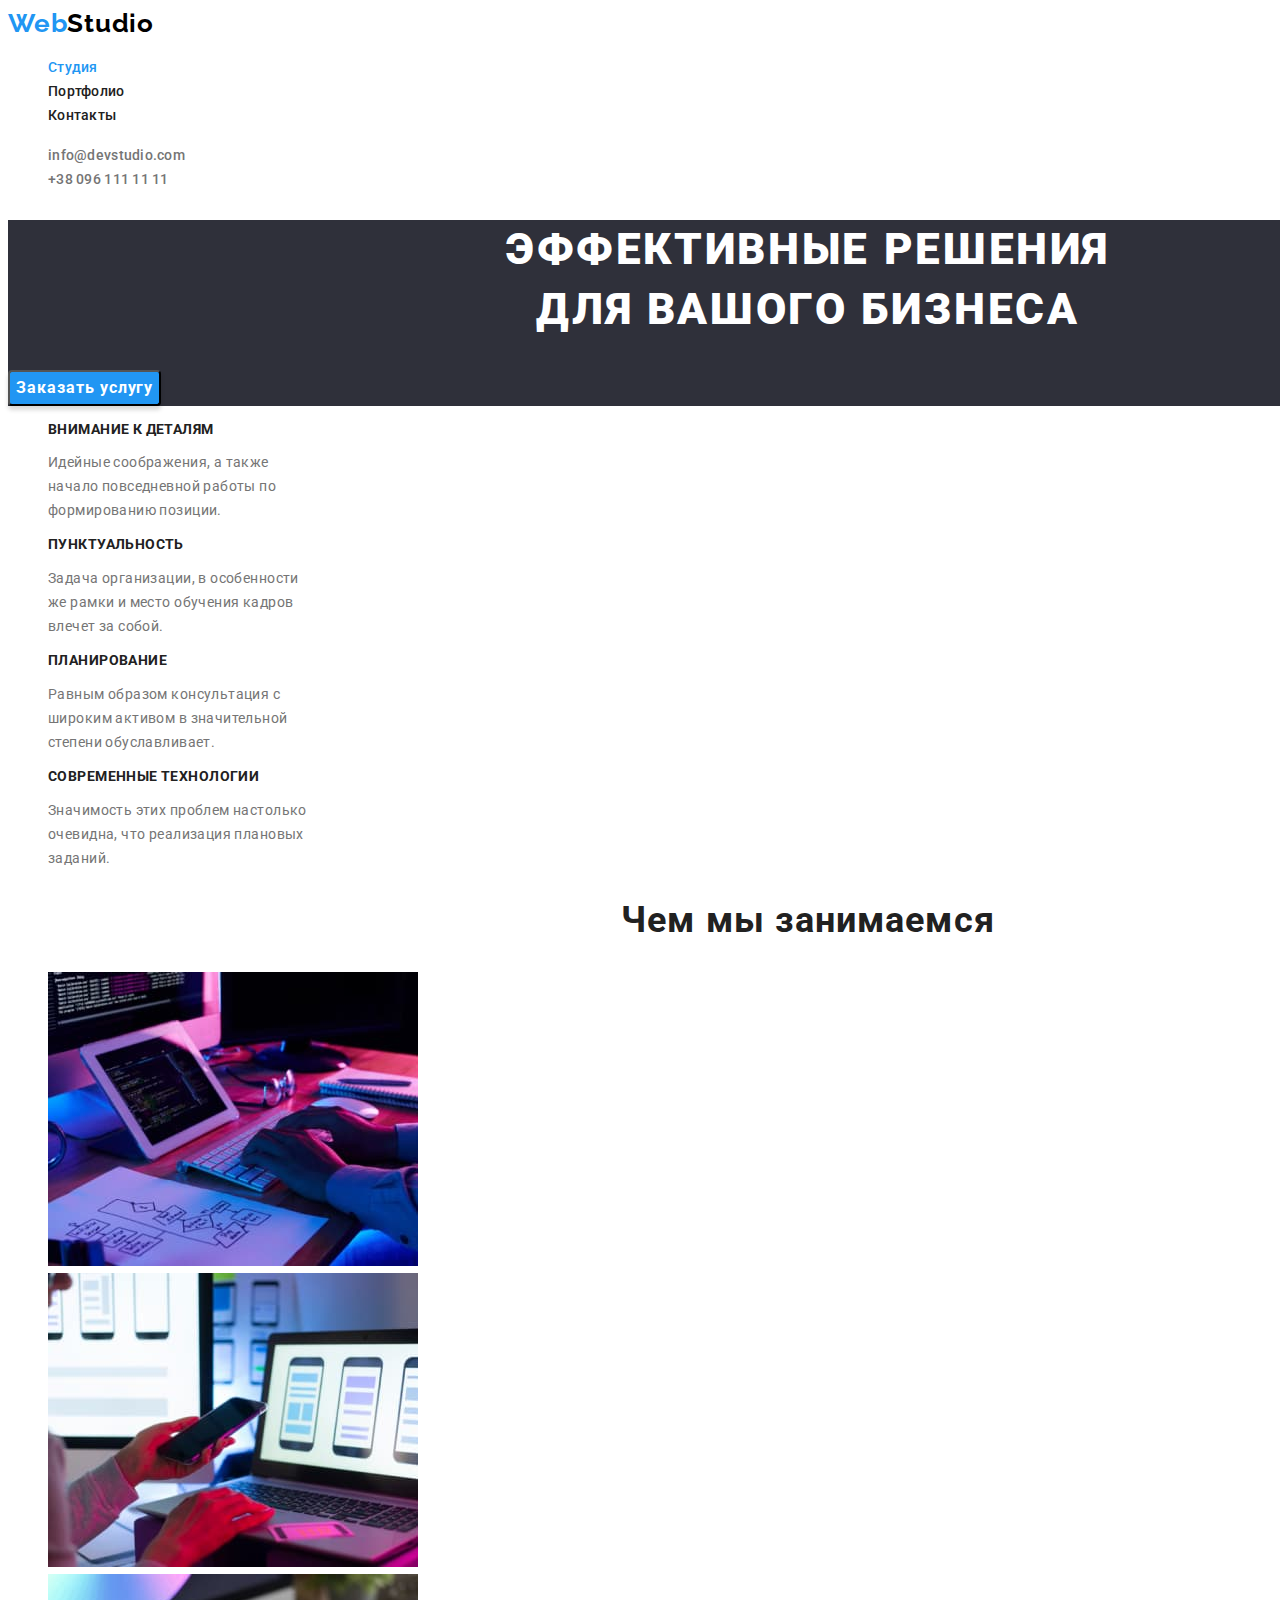
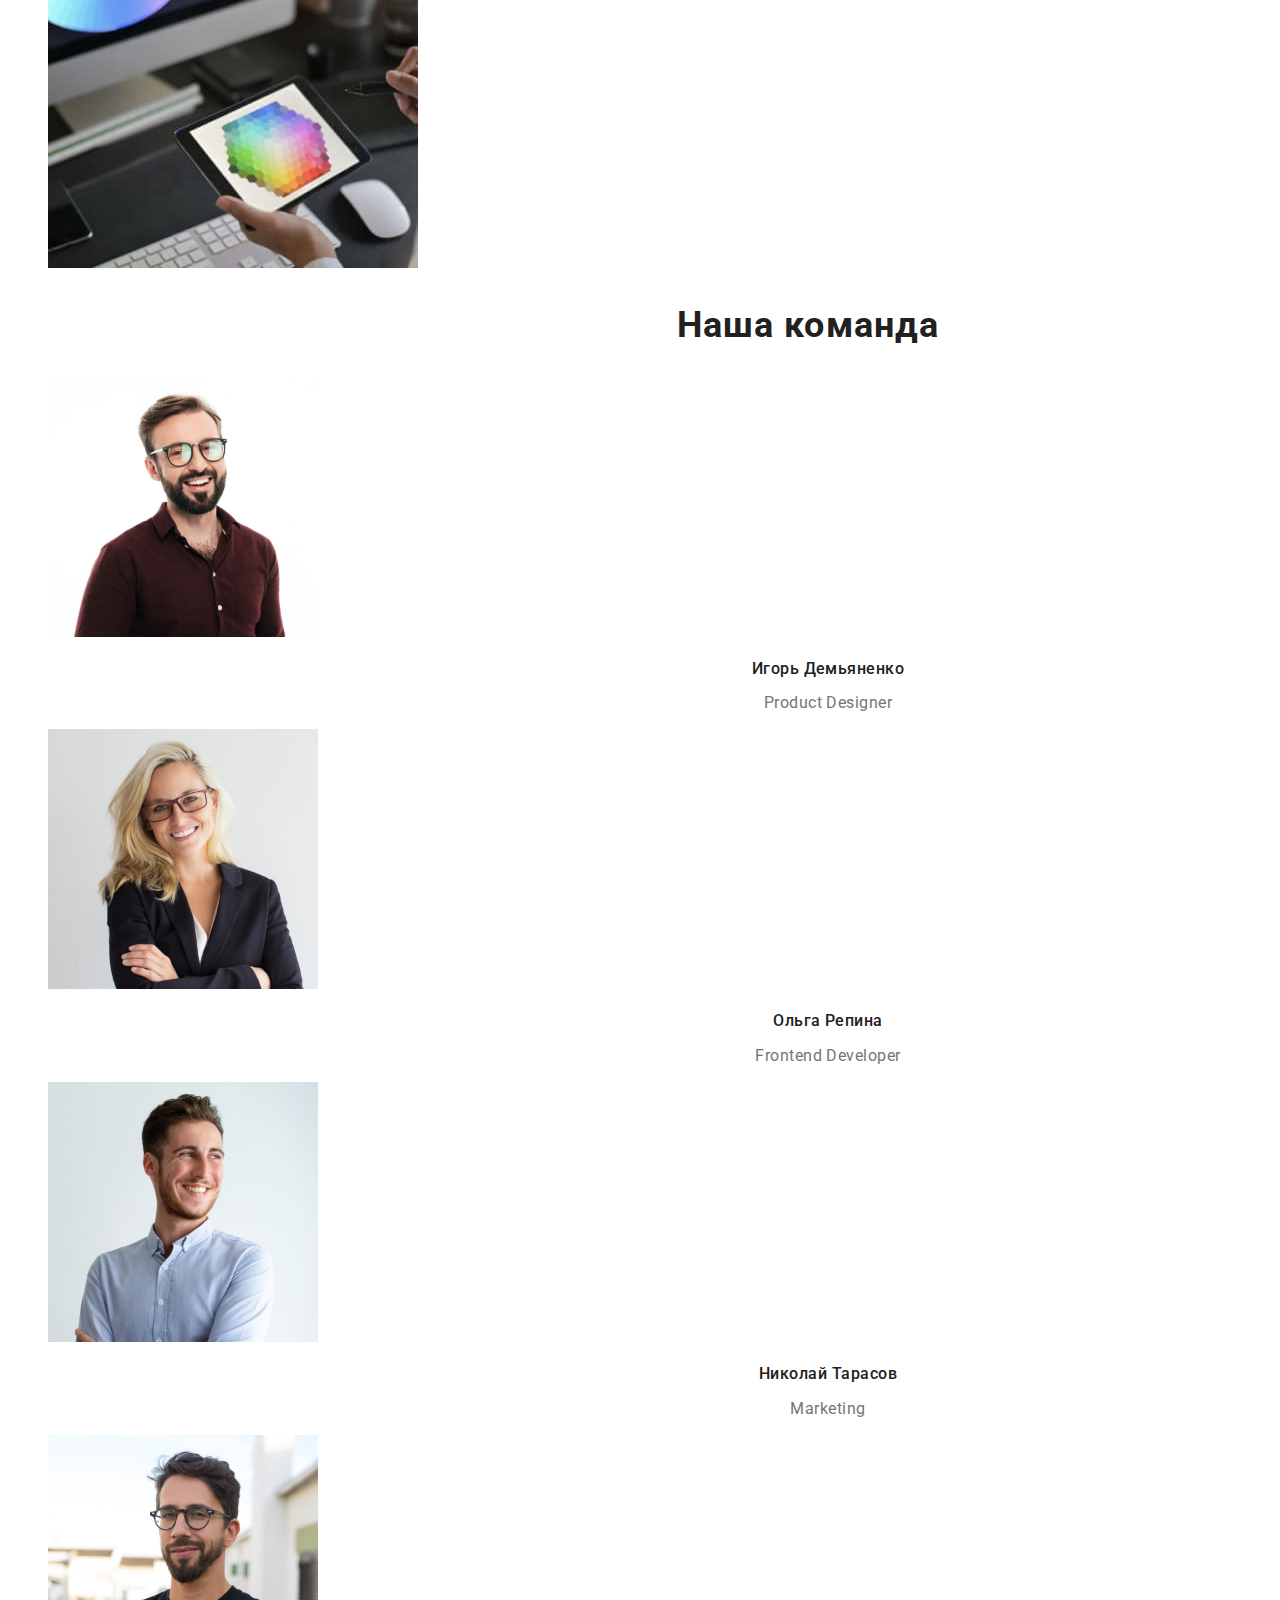
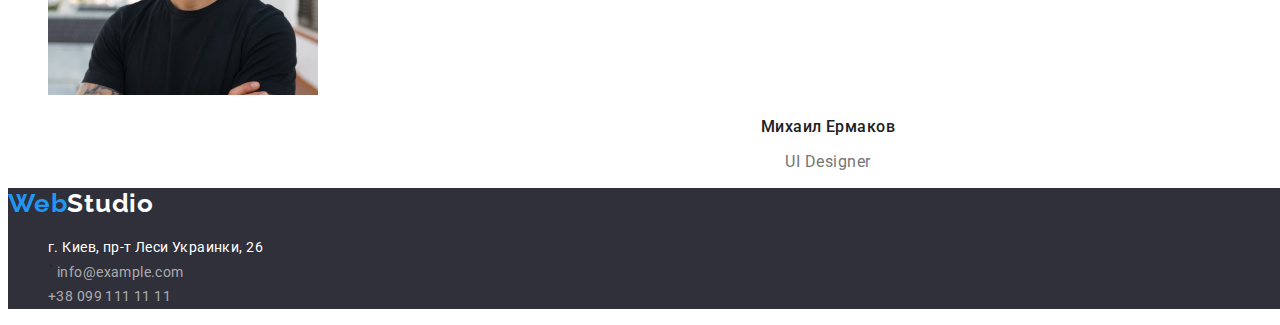
==== index.html @ 0367a10b "start" ====
<!DOCTYPE html>
<html lang="ru">
<head>
    <meta charset="UTF-8">
    <meta http-equiv="X-UA-Compatible" content="IE=edge">
    <meta name="viewport" content="width=device-width, initial-scale=1.0">
    <link rel="preconnect" href="https://fonts.googleapis.com">
    <link rel="preconnect" href="https://fonts.gstatic.com" crossorigin>
    <link href="https://fonts.googleapis.com/css2?family=Raleway:wght@700&family=Roboto:wght@400;500;700;900&display=swap" rel="stylesheet">
    <link rel="stylesheet" href="./styles/styles.css">
    <title>Студия</title>
</head>
<body>
    <!-- Верхняя линия-->
    <header class="header">
        <a class="link studio-name" href="./index.html"><span class="web">Web</span>Studio</a>
            <!-- Меню навигации -->
            <nav class="menu-nav">
                <ul class="list">               
                    <li>
                        <a class="link list-studio current" href="./index.html">Студия</a>
                    </li>
                    <li>
                        <a class="link list-portfolio" href="./portfolio.html">Портфолио</a>
                    </li>
                    <li>
                        <a class="link list-contacts" href="">Контакты</a>
                    </li>
                </ul>
            </nav>
            <ul class="list contact-list">
                <li><a class="link header-mail" href="mailto:info@devstudio.com">info@devstudio.com</a></li>
                <li><a class="link header-tel" href="tel:+380961111111">+38 096 111 11 11</a></li>
            </ul> 
    </header>
    <!-- Шапка сайта -->
    <main>
        <!-- Заказ услуги -->
        <section class="order-service">
            <h1 class="order-title">ЭФФЕКТИВНЫЕ РЕШЕНИЯ<br>ДЛЯ ВАШОГО БИЗНЕСА</h1>
            <button type="button" class="order-button">Заказать услугу</button>
        </section>
        <!-- Особености -->
        <section>
            <ul class="list">
                <li>
                    <h3 class="feature-title">ВНИМАНИЕ К ДЕТАЛЯМ</h3>
                    <p class="feature-item">Идейные соображения, а также <br>начало повседневной работы по <br>формированию позиции.</p>
                </li>
                <li>
                    <h3 class="feature-title">ПУНКТУАЛЬНОСТЬ</h3>
                    <p class="feature-item">Задача организации, в особенности <br>же рамки и место обучения кадров <br>влечет за собой.</p>
                </li>       
                <li>
                    <h3 class="feature-title">ПЛАНИРОВАНИЕ</h3>
                    <p class="feature-item">Равным образом консультация с <br>широким активом в значительной <br>степени обуславливает.</p>
                </li> 
                <li>
                    <h3 class="feature-title">СОВРЕМЕННЫЕ ТЕХНОЛОГИИ</h3>
                    <p class="feature-item">Значимость этих проблем настолько <br>очевидна, что реализация плановых <br>заданий.</p>
                </li>
            </ul>
        </section>
        <!-- Информация о работе в фото -->
        <section>
            <h2 class="photo-title">Чем мы занимаемся</h2>
            <ul class="list">
                <li>
                    <img src="./images/doingone.jpg" alt="Фото чем мы занимаемся" width="370">
                </li>
                <li>
                    <img src="./images/doingtwo.jpg" alt="Фото чем мы занимаемся" width="370">
                </li>
                <li>
                    <img src="./images/doingthree.jpg" alt="Фото чем мы занимаемся" width="370">
                </li>
            </ul>           
        </section>
        <!-- Команда -->
        <section>
            <h2 class="photo-title">Наша команда</h2>
            <ul class="list">
                <li><img src="./images/demianenko.jpg" alt="Фото члена нашей команды" width="270">
                    <p class="member-name">Игорь Демьяненко</p>
                    <p lang="en" class="member-role">Product Designer</p>
                </li>
                <li><img src="./images/repina.jpg" alt="Фото члена нашей команды" width="270">
                    <p class="member-name">Ольга Репина</p>
                    <p lang="en" class="member-role">Frontend Developer</p>
                </li>
                <li><img src="./images/tarasov.jpg" alt="Фото члена нашей команды" width="270">
                    <p class="member-name">Николай Тарасов</p>
                    <p lang="en" class="member-role">Marketing</p>
                </li>
                <li><img src="./images/ermakov.jpg" alt="Фото члена нашей команды" width="270">
                    <p class="member-name">Михаил Ермаков</p>
                    <p lang="en" class="member-role">UI Designer</p>
                </li>  
            </ul>
        </section>
    </main>
    <!-- Подвал сайта -->
    <footer class="footer">
        <a class="link footer-studio-name" href="/index.html"><span class="web">Web</span>Studio</a>
        <address>
            <ul class="list">
                <li>
                    <a class="link footer-adress" href="https://goo.gl/maps/6Xr1MrQCFGWjLaGo9" target="_blank">г. Киев, пр-т Леси Украинки, 26</a>
                </li>
                <li>`
                    <a class="link footer-contact" href="mailto:info@example.com">info@example.com</a>
                </li>
                <li>
                    <a class="link footer-contact" href="tel:+380991111111"> +38 099 111 11 11</a>
                </li>
            </ul>
        </address>
    </footer>
</body>
</html>
---- styles/styles.css ----
/* ----------Переменные---------- */

:root {
    --main-color: #2196F3;
    --text-color: #212121;
    --grey-color: #757575;
}

body {
    font-family: 'Roboto', sans-serif; 
    background-color: #FFFFFF;
    color: var(--text-color);
    width: 1600px;
    line-height: 1.5;
}

.list {
    list-style: none;
}


.link {
    text-decoration: none;
}

/* -------------Стилизация Header------------- */

.header {
    background: #FFFFFF;
}

/* --Стилизация слова WebStudio-- */

.studio-name {
    font-family: "Raleway", sans-serif;
    font-style: normal;
    font-weight: 700;
    font-size: 26px;
    line-height: 1.19; 
    letter-spacing: 0.03em;
    color: #000000;
}

.web {
    font-weight: 700;
    font-size: 26px;
    line-height: 1.19;
     letter-spacing: 0.03em;
    color: var(--main-color);
}

/* --Стилизация меню навигации-- */

.list-studio {
    font-weight: 500;
    font-size: 14px;
    line-height: 1.14;
    letter-spacing: 0.02em;
    color: var(--text-color);
}

.list-portfolio {
    font-weight: 500;
    font-size: 14px;
    line-height: 1.14;
    letter-spacing: 0.02em;
    color: var(--text-color);
}

.list-contacts {
    font-weight: 500;
    font-size: 14px;
    line-height: 1.14;
    letter-spacing: 0.02em;
    color: var(--text-color);
}

.list-studio:hover,
.list-studio:focus {
    color: var(--main-color);
}

.list-portfolio:hover,
.list-portfolio:focus {
    color: var(--main-color);
}

.list-contacts:hover,
.list-contacts:focus {
    color: var(--main-color);
}

.current { 
    color: #2196F3; 
}

/* --Стилизация контактов хедера-- */

.header-mail {
    font-family: "Roboto", sans-serif;
    font-weight: 500;
    font-size: 14px;
    line-height: 1.14;
    letter-spacing: 0.02em;
    color: var(--grey-color);
}

.header-tel {
    font-family: "Roboto", sans-serif;
    font-style: normal;
    font-weight: 500;
    font-size: 14px;
    line-height: 1.14;
    letter-spacing: 0.02em;
    color: var(--grey-color);
}

.header-mail:hover,
.header-mail:focus,
.header-tel:hover,
.header-tel:focus {
   color: var(--main-color);
}

/* -------------Стилизация Main------------- */

/* --Стилизация блока заказа услуг-- */

.order-service {
    background: #2F303A;
}

.order-title {
    font-weight: 900;
    font-size: 44px;
    line-height: 1.36;
    text-align: center;
    letter-spacing: 0.06em;
    text-transform: uppercase;
    color: #FFFFFF;
}

.order-button {
    font-family: "Roboto", sans-serif;
    font-style: normal;
    font-weight: 700;
    font-size: 16px;
    line-height: 1.87;
    display: flex;
    align-items: center;
    text-align: center;
    letter-spacing: 0.06em;
    color: #FFFFFF;
    background: var(--main-color);
    box-shadow: 0px 4px 4px rgba(0, 0, 0, 0.15);
    border-radius: 4px;
}

.order-button:hover,
.order-button:focus {
    background: #188CE8;
    box-shadow: 0px 4px 4px rgba(0, 0, 0, 0.15);
    border-radius: 4px;;
}

/* --Стилизация блока особеностей-- */

.feature-title {
    font-weight: 700;
    font-size: 14px;
    line-height: 1.14;
    letter-spacing: 0.03em;
    text-transform: uppercase;
    color: var(--text-color);
}

.feature-item {
    font-weight: normal;
    font-size: 14px;
    line-height: 1.71;
    letter-spacing: 0.03em; 
    color: var(--grey-color);  
}

/* --Стилизация блока о работе и команде-- */

.photo-title {
    font-weight: 700;
    font-size: 36px;
    line-height: 1.16;
    text-align: center;
    letter-spacing: 0.03em;
    color: var(--text-color);
}

.member-name {
    font-weight: 500;
    font-size: 16px;
    line-height: 1.18;
    text-align: center;
    letter-spacing: 0.03em;
    color: var(--text-color);
}

.member-role {
    font-size: 16px;
    line-height: 1.18;
    text-align: center;
    letter-spacing: 0.03em;
    color: var(--grey-color);
}

/* -------------Стилизация Footer------------- */

.footer {
    background: #2F303A;
}

.footer-studio-name {
    font-family: "Raleway", sans-serif;
    font-style: normal;
    font-weight: 700;
    font-size: 26px;
    line-height: 1.19; 
    letter-spacing: 0.03em;
    color: #FFFFFF;
}


.footer-adress {
    font-family: "Roboto", sans-serif;
    font-style: normal;
    font-weight: normal;
    font-size: 14px;
    line-height: 1.71;
    letter-spacing: 0.03em;
    color: #FFFFFF;
}

.footer-contact {
    font-family: "Roboto", sans-serif;
    font-style: normal;
    font-weight: normal;
    font-size: 14px;
    line-height: 1.71;
    letter-spacing: 0.03em;
    color: rgba(255, 255, 255, 0.6);
}

.footer-adress:visited {
    color: rgba(255, 255, 255, 0.6);
}

/* ----------Стилизация портфолио---------- */

/* -- Фильтры -- */



.filter-btn {
    font-family: "Roboto", sans-serif;
    font-style: normal;
    font-weight: 500;
    font-size: 16px;
    line-height: 1.62;
    text-align: center;
    letter-spacing: 0.03em;
    color: var(--text-color);
    background: #F5F4FA;
    border-radius: 4px;
}

.filter-btn:active {
    background: var(--main-color);
    box-shadow: 0px 3px 1px rgba(0, 0, 0, 0.1), 0px 1px 2px rgba(0, 0, 0, 0.08), 0px 2px 2px rgba(0, 0, 0, 0.12);
    border-radius: 4px;
}

.portfolio-title {
    font-family: "Roboto", sans-serif;
    font-style: normal;
    font-weight: 700;
    font-size: 18px;
    line-height: 2.00;
    letter-spacing: 0.06em;
    color: var(--text-color);
}

.portfolio-item {
    font-family: "Roboto", sans-serif;
    font-weight: normal;
    font-size: 16px;
    line-height: 1.87;
    letter-spacing: 0.03em;
    color: var(--grey-color);
}

.active {
    font-family: "Roboto", sans-serif;
    font-weight: 500;
    font-size: 16px;
    line-height: 1.62;
    text-align: center;
    letter-spacing: 0.03em;
    color: #FFFFFF;
    background: #2196F3;
    box-shadow: 0px 3px 1px rgba(0, 0, 0, 0.1), 0px 1px 2px rgba(0, 0, 0, 0.08), 0px 2px 2px rgba(0, 0, 0, 0.12);
    border-radius: 4px;
}
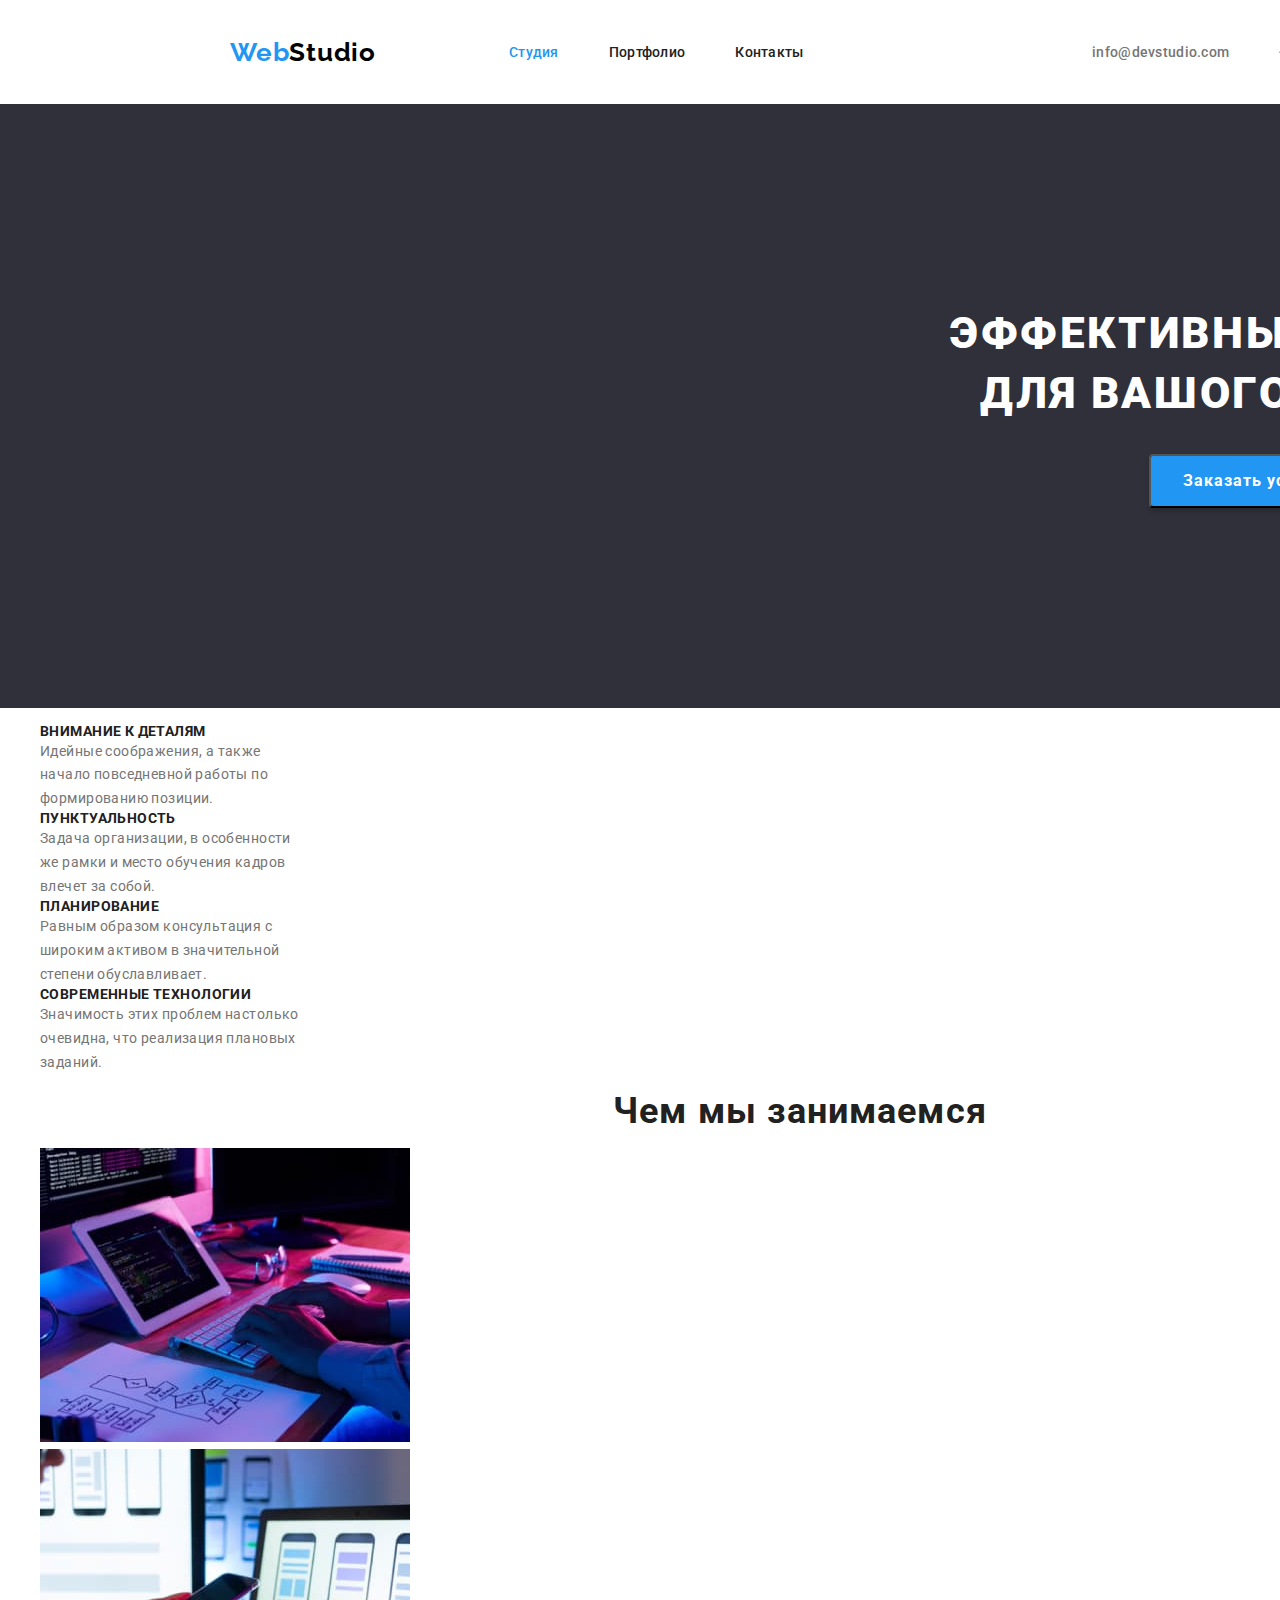
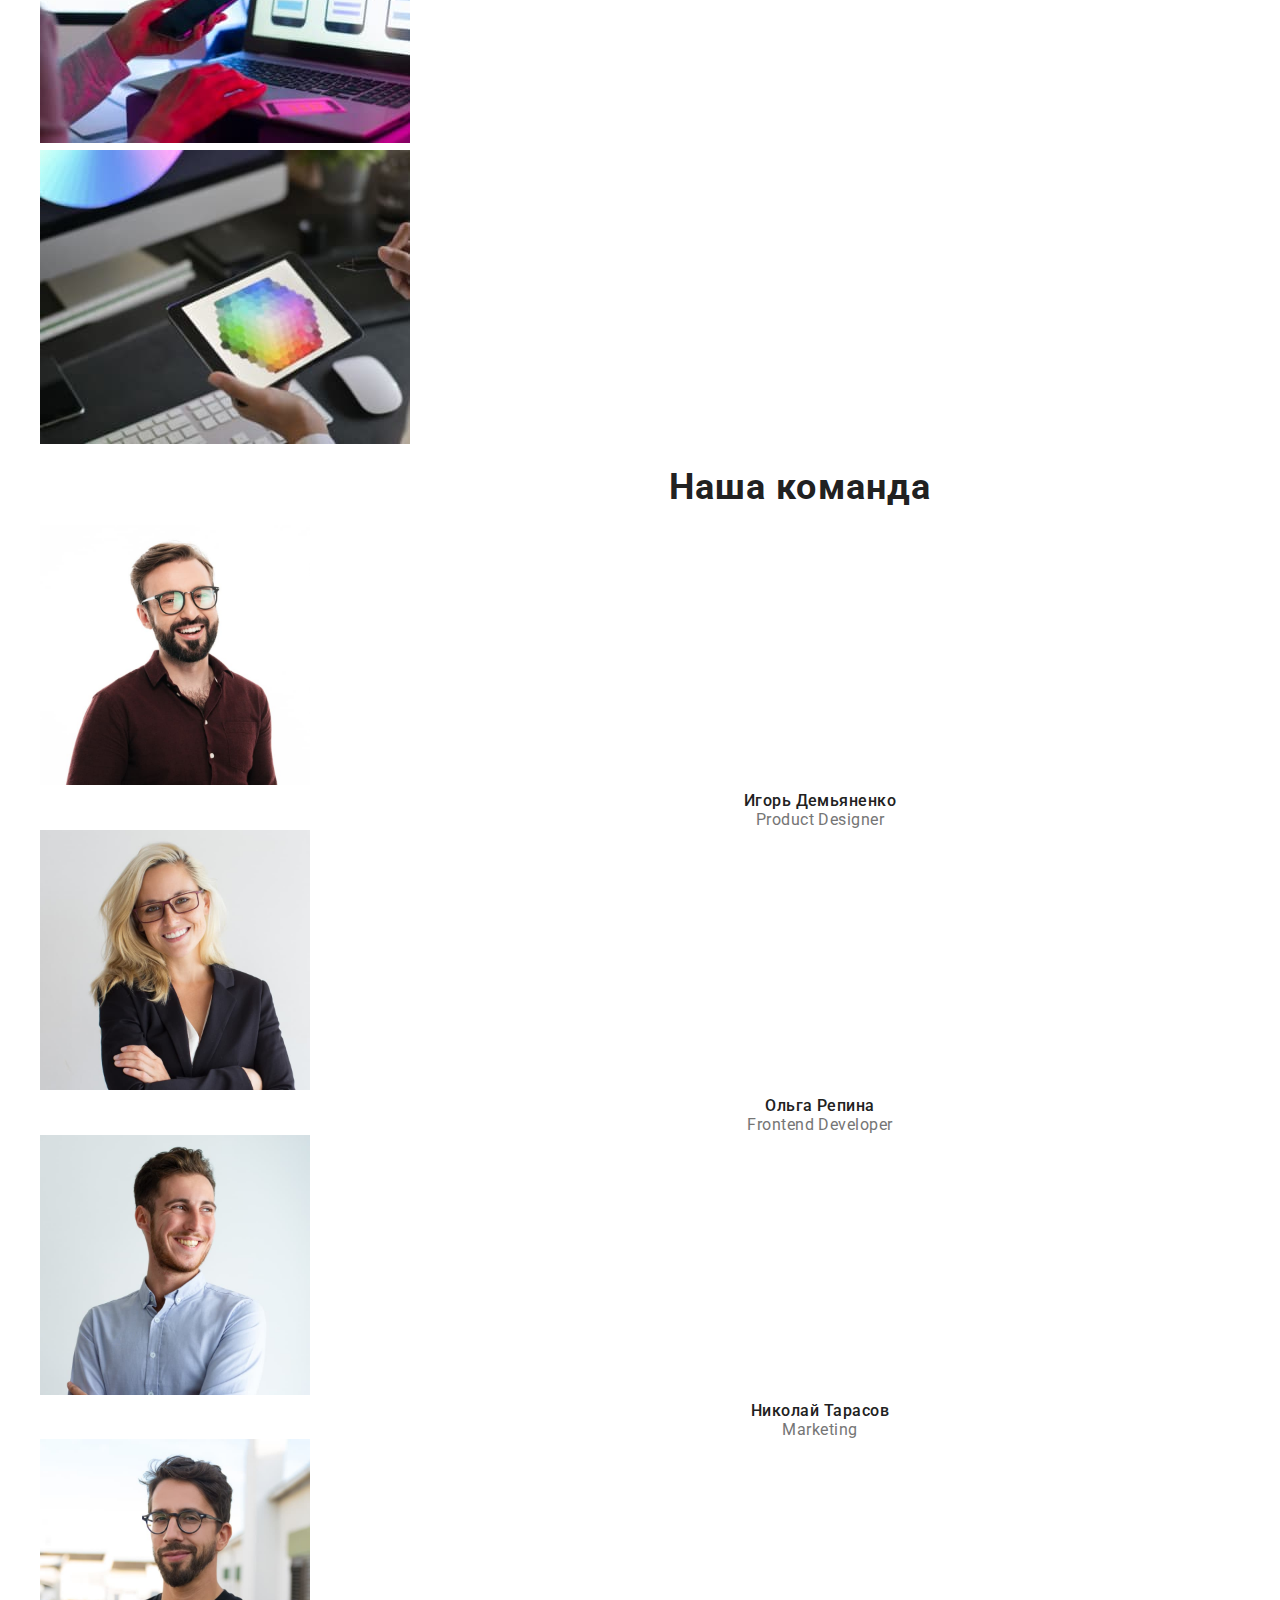
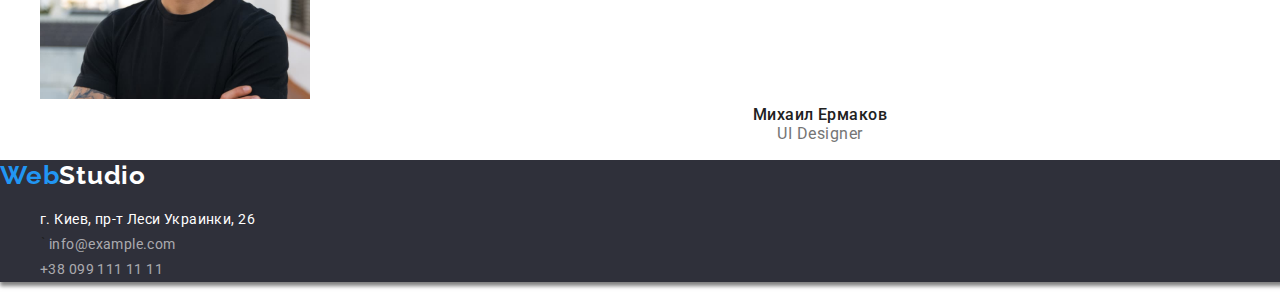
==== commit 7555ebe4: "addon#2" ====
--- a/index.html
+++ b/index.html
@@ -7,16 +7,18 @@
     <link rel="preconnect" href="https://fonts.googleapis.com">
     <link rel="preconnect" href="https://fonts.gstatic.com" crossorigin>
     <link href="https://fonts.googleapis.com/css2?family=Raleway:wght@700&family=Roboto:wght@400;500;700;900&display=swap" rel="stylesheet">
+    <link rel="stylesheet" href="./styles/modern-normalize.css">
     <link rel="stylesheet" href="./styles/styles.css">
     <title>Студия</title>
 </head>
 <body>
     <!-- Верхняя линия-->
     <header class="header">
-        <a class="link studio-name" href="./index.html"><span class="web">Web</span>Studio</a>
+        <div class="container header-container">
+            <a class="link studio-name" href="./index.html"><span class="web">Web</span>Studio</a>
             <!-- Меню навигации -->
-            <nav class="menu-nav">
-                <ul class="list">               
+            <nav class="navigation">
+                <ul class="list header-list">               
                     <li>
                         <a class="link list-studio current" href="./index.html">Студия</a>
                     </li>
@@ -31,14 +33,17 @@
             <ul class="list contact-list">
                 <li><a class="link header-mail" href="mailto:info@devstudio.com">info@devstudio.com</a></li>
                 <li><a class="link header-tel" href="tel:+380961111111">+38 096 111 11 11</a></li>
-            </ul> 
+            </ul>
+        </div> 
     </header>
     <!-- Шапка сайта -->
     <main>
         <!-- Заказ услуги -->
         <section class="order-service">
-            <h1 class="order-title">ЭФФЕКТИВНЫЕ РЕШЕНИЯ<br>ДЛЯ ВАШОГО БИЗНЕСА</h1>
-            <button type="button" class="order-button">Заказать услугу</button>
+            <div class="container order-block">
+                <h1 class="order-title">ЭФФЕКТИВНЫЕ РЕШЕНИЯ<br>ДЛЯ ВАШОГО БИЗНЕСА</h1>
+                <button type="button" class="order-button">Заказать услугу</button>
+            </div>
         </section>
         <!-- Особености -->
         <section>
--- a/styles/styles.css
+++ b/styles/styles.css
@@ -12,6 +12,8 @@
     color: var(--text-color);
     width: 1600px;
     line-height: 1.5;
+    margin: 0 auto;
+    box-shadow: 0px 4px 4px rgba(0, 0, 0, 0.50);
 }
 
 .list {
@@ -23,10 +25,33 @@
     text-decoration: none;
 }
 
+p, a, h1, h2, h3, h4, h5, h6 {
+    margin: 0;
+}
+
+button {
+    cursor: pointer;
+}
+
+.container {
+    width: 1600px;
+    padding-right: 15px;
+    padding-left: 15px;
+    margin: 0 auto;
+}
+
+
 /* -------------Стилизация Header------------- */
 
 .header {
     background: #FFFFFF;
+    padding-top: 24px;
+    padding-bottom: 24px;
+}
+
+.header-container {
+    display: flex;
+    align-items: center;
 }
 
 /* --Стилизация слова WebStudio-- */
@@ -39,24 +64,31 @@
     line-height: 1.19; 
     letter-spacing: 0.03em;
     color: #000000;
+    margin-right: 93px;
+    padding-left: 215px;
 }
 
 .web {
     font-weight: 700;
     font-size: 26px;
     line-height: 1.19;
-     letter-spacing: 0.03em;
+    letter-spacing: 0.03em;
     color: var(--main-color);
 }
 
 /* --Стилизация меню навигации-- */
 
+.header-list {
+    display: flex;
+}
+
 .list-studio {
     font-weight: 500;
     font-size: 14px;
     line-height: 1.14;
     letter-spacing: 0.02em;
     color: var(--text-color);
+    padding-right: 50px;
 }
 
 .list-portfolio {
@@ -65,6 +97,7 @@
     line-height: 1.14;
     letter-spacing: 0.02em;
     color: var(--text-color);
+    padding-right: 50px;
 }
 
 .list-contacts {
@@ -94,6 +127,13 @@
     color: #2196F3; 
 }
 
+.contact-list {
+    display: flex;
+    margin-left: auto;
+}
+
+
+
 /* --Стилизация контактов хедера-- */
 
 .header-mail {
@@ -103,6 +143,7 @@
     line-height: 1.14;
     letter-spacing: 0.02em;
     color: var(--grey-color);
+    padding-right: 50px;
 }
 
 .header-tel {
@@ -113,6 +154,10 @@
     line-height: 1.14;
     letter-spacing: 0.02em;
     color: var(--grey-color);
+}
+
+.contact-list:last-child {
+    padding-right: 215px;
 }
 
 .header-mail:hover,
@@ -130,6 +175,14 @@
     background: #2F303A;
 }
 
+.order-block {
+    padding-top: 200px;
+    padding-right: 452px;
+    padding-bottom: 200px;
+    padding-left: 452px;
+}
+
+
 .order-title {
     font-weight: 900;
     font-size: 44px;
@@ -138,6 +191,7 @@
     letter-spacing: 0.06em;
     text-transform: uppercase;
     color: #FFFFFF;
+    margin-bottom: 30px;
 }
 
 .order-button {
@@ -154,7 +208,13 @@
     background: var(--main-color);
     box-shadow: 0px 4px 4px rgba(0, 0, 0, 0.15);
     border-radius: 4px;
-}
+    padding-top: 10px;
+    padding-right: 32px;
+    padding-bottom: 10px;
+    padding-left: 32px;
+    margin: auto;
+}
+
 
 .order-button:hover,
 .order-button:focus {
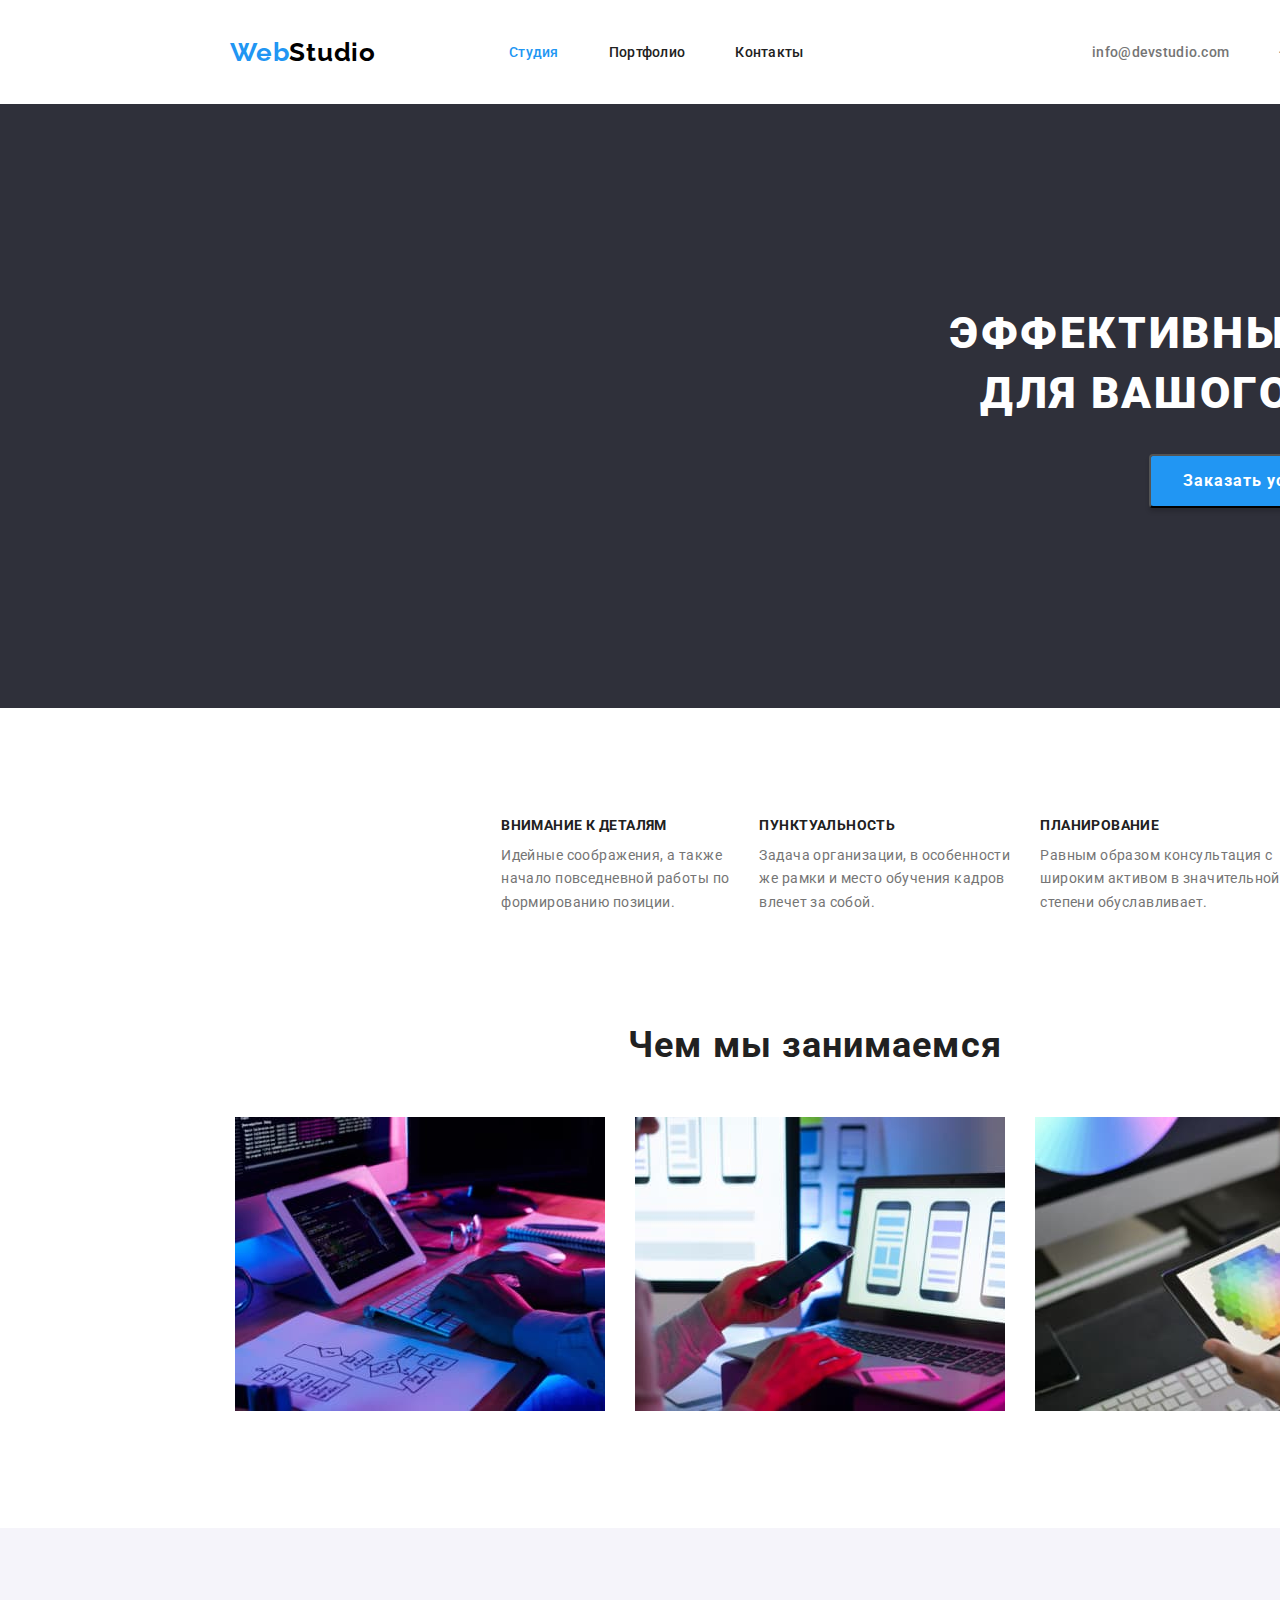
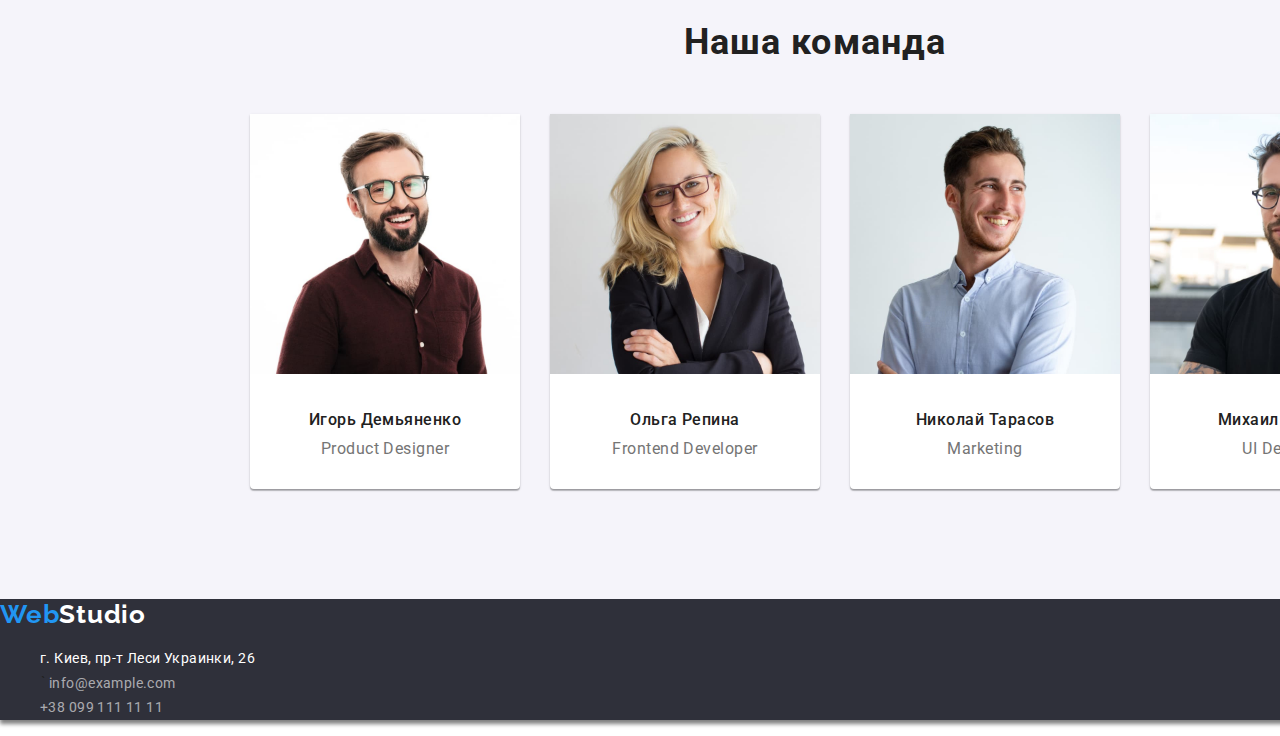
==== commit 276b869e: "addon #3" ====
--- a/index.html
+++ b/index.html
@@ -47,61 +47,68 @@
         </section>
         <!-- Особености -->
         <section>
-            <ul class="list">
-                <li>
-                    <h3 class="feature-title">ВНИМАНИЕ К ДЕТАЛЯМ</h3>
-                    <p class="feature-item">Идейные соображения, а также <br>начало повседневной работы по <br>формированию позиции.</p>
-                </li>
-                <li>
-                    <h3 class="feature-title">ПУНКТУАЛЬНОСТЬ</h3>
-                    <p class="feature-item">Задача организации, в особенности <br>же рамки и место обучения кадров <br>влечет за собой.</p>
-                </li>       
-                <li>
-                    <h3 class="feature-title">ПЛАНИРОВАНИЕ</h3>
-                    <p class="feature-item">Равным образом консультация с <br>широким активом в значительной <br>степени обуславливает.</p>
-                </li> 
-                <li>
-                    <h3 class="feature-title">СОВРЕМЕННЫЕ ТЕХНОЛОГИИ</h3>
-                    <p class="feature-item">Значимость этих проблем настолько <br>очевидна, что реализация плановых <br>заданий.</p>
-                </li>
-            </ul>
+            <div class="container feature-block">
+                <ul class="list feature-list">
+                    <li class="feature-list-item">
+                        <h3 class="feature-title">ВНИМАНИЕ К ДЕТАЛЯМ</h3>
+                        <p class="feature-item">Идейные соображения, а также <br>начало повседневной работы по <br>формированию позиции.</p>
+                    </li>
+                    <li class="feature-list-item">
+                        <h3 class="feature-title">ПУНКТУАЛЬНОСТЬ</h3>
+                        <p class="feature-item">Задача организации, в особенности <br>же рамки и место обучения кадров <br>влечет за собой.</p>
+                    </li>       
+                    <li class="feature-list-item">
+                        <h3 class="feature-title">ПЛАНИРОВАНИЕ</h3>
+                        <p class="feature-item">Равным образом консультация с <br>широким активом в значительной <br>степени обуславливает.</p>
+                    </li> 
+                    <li>
+                        <h3 class="feature-title">СОВРЕМЕННЫЕ ТЕХНОЛОГИИ</h3>
+                        <p class="feature-item">Значимость этих проблем настолько <br>очевидна, что реализация плановых <br>заданий.</p>
+                    </li>
+                </ul>
+            </div>
         </section>
         <!-- Информация о работе в фото -->
         <section>
-            <h2 class="photo-title">Чем мы занимаемся</h2>
-            <ul class="list">
-                <li>
-                    <img src="./images/doingone.jpg" alt="Фото чем мы занимаемся" width="370">
-                </li>
-                <li>
-                    <img src="./images/doingtwo.jpg" alt="Фото чем мы занимаемся" width="370">
-                </li>
-                <li>
-                    <img src="./images/doingthree.jpg" alt="Фото чем мы занимаемся" width="370">
-                </li>
-            </ul>           
+            <div class="container work-block">
+                <h2 class="photo-title">Чем мы занимаемся</h2>
+                <ul class="list work-list">
+                    <li class="work-item">
+                        <img src="./images/doingone.jpg" alt="Фото чем мы занимаемся" width="370">
+                    </li>
+                    <li class="work-item">
+                        <img src="./images/doingtwo.jpg" alt="Фото чем мы занимаемся" width="370">
+                    </li>
+                    <li class="work-item">
+                        <img src="./images/doingthree.jpg" alt="Фото чем мы занимаемся" width="370">
+                    </li>
+                </ul>
+            </div>           
         </section>
         <!-- Команда -->
         <section>
-            <h2 class="photo-title">Наша команда</h2>
-            <ul class="list">
-                <li><img src="./images/demianenko.jpg" alt="Фото члена нашей команды" width="270">
-                    <p class="member-name">Игорь Демьяненко</p>
-                    <p lang="en" class="member-role">Product Designer</p>
-                </li>
-                <li><img src="./images/repina.jpg" alt="Фото члена нашей команды" width="270">
-                    <p class="member-name">Ольга Репина</p>
-                    <p lang="en" class="member-role">Frontend Developer</p>
-                </li>
-                <li><img src="./images/tarasov.jpg" alt="Фото члена нашей команды" width="270">
-                    <p class="member-name">Николай Тарасов</p>
-                    <p lang="en" class="member-role">Marketing</p>
-                </li>
-                <li><img src="./images/ermakov.jpg" alt="Фото члена нашей команды" width="270">
-                    <p class="member-name">Михаил Ермаков</p>
-                    <p lang="en" class="member-role">UI Designer</p>
-                </li>  
-            </ul>
+            <div class="container team-div">
+                <h2 class="photo-title">Наша команда</h2>
+                <ul class="list team-list">
+                    <li class="team-item">
+                        <img src="./images/demianenko.jpg" alt="Фото члена нашей команды" width="270">
+                        <p class="member-name">Игорь Демьяненко</p>
+                        <p lang="en" class="member-role">Product Designer</p>
+                    </li>
+                    <li class="team-item"><img src="./images/repina.jpg" alt="Фото члена нашей команды" width="270">
+                        <p class="member-name">Ольга Репина</p>
+                        <p lang="en" class="member-role">Frontend Developer</p>
+                    </li>
+                    <li class="team-item"><img src="./images/tarasov.jpg" alt="Фото члена нашей команды" width="270">
+                        <p class="member-name">Николай Тарасов</p>
+                        <p lang="en" class="member-role">Marketing</p>
+                    </li>
+                    <li class="team-item"><img src="./images/ermakov.jpg" alt="Фото члена нашей команды" width="270">
+                        <p class="member-name">Михаил Ермаков</p>
+                        <p lang="en" class="member-role">UI Designer</p>
+                    </li>  
+                </ul>
+            </div>
         </section>
     </main>
     <!-- Подвал сайта -->
--- a/styles/styles.css
+++ b/styles/styles.css
@@ -52,6 +52,7 @@
 .header-container {
     display: flex;
     align-items: center;
+    max-height: 80px;
 }
 
 /* --Стилизация слова WebStudio-- */
@@ -225,6 +226,26 @@
 
 /* --Стилизация блока особеностей-- */
 
+.feature-block {
+    padding-top: 94px;
+    padding-right: 215px;
+    padding-bottom: 94px;
+    padding-left: 215px;
+}
+
+.feature-list {
+    display: flex;
+    justify-content: center;
+}
+
+.feature-list-item {
+    margin-right: 30px;
+}
+
+.feature-list:not(:last-child) {
+    margin-right: 30px;
+}
+
 .feature-title {
     font-weight: 700;
     font-size: 14px;
@@ -239,7 +260,8 @@
     font-size: 14px;
     line-height: 1.71;
     letter-spacing: 0.03em; 
-    color: var(--grey-color);  
+    color: var(--grey-color);
+    padding-top: 10px;  
 }
 
 /* --Стилизация блока о работе и команде-- */
@@ -251,6 +273,43 @@
     text-align: center;
     letter-spacing: 0.03em;
     color: var(--text-color);
+    margin-bottom: 50px;
+}
+
+
+.work-block {
+    padding-bottom: 94px;
+}
+
+.work-list {
+    display: flex;
+    justify-content: center;
+    
+}
+
+.work-item {
+    margin-right: 30px;
+}
+
+.team-div {
+    background-color: #F5F4FA;
+    padding-top: 94px;
+    padding-bottom: 94px;
+}
+
+.team-list {
+    display: flex;
+    justify-content: center;
+}
+
+.team-item:not(:last-child) {
+    margin-right: 30px;
+}
+
+.team-item {
+    background: #FFFFFF;
+    box-shadow: 0px 1px 3px rgba(0, 0, 0, 0.12), 0px 1px 1px rgba(0, 0, 0, 0.14), 0px 2px 1px rgba(0, 0, 0, 0.2);
+    border-radius: 0px 0px 4px 4px;
 }
 
 .member-name {
@@ -260,6 +319,8 @@
     text-align: center;
     letter-spacing: 0.03em;
     color: var(--text-color);
+    margin-top: 30px;
+    margin-bottom: 10px;
 }
 
 .member-role {
@@ -268,6 +329,7 @@
     text-align: center;
     letter-spacing: 0.03em;
     color: var(--grey-color);
+    padding-bottom: 30px;
 }
 
 /* -------------Стилизация Footer------------- */
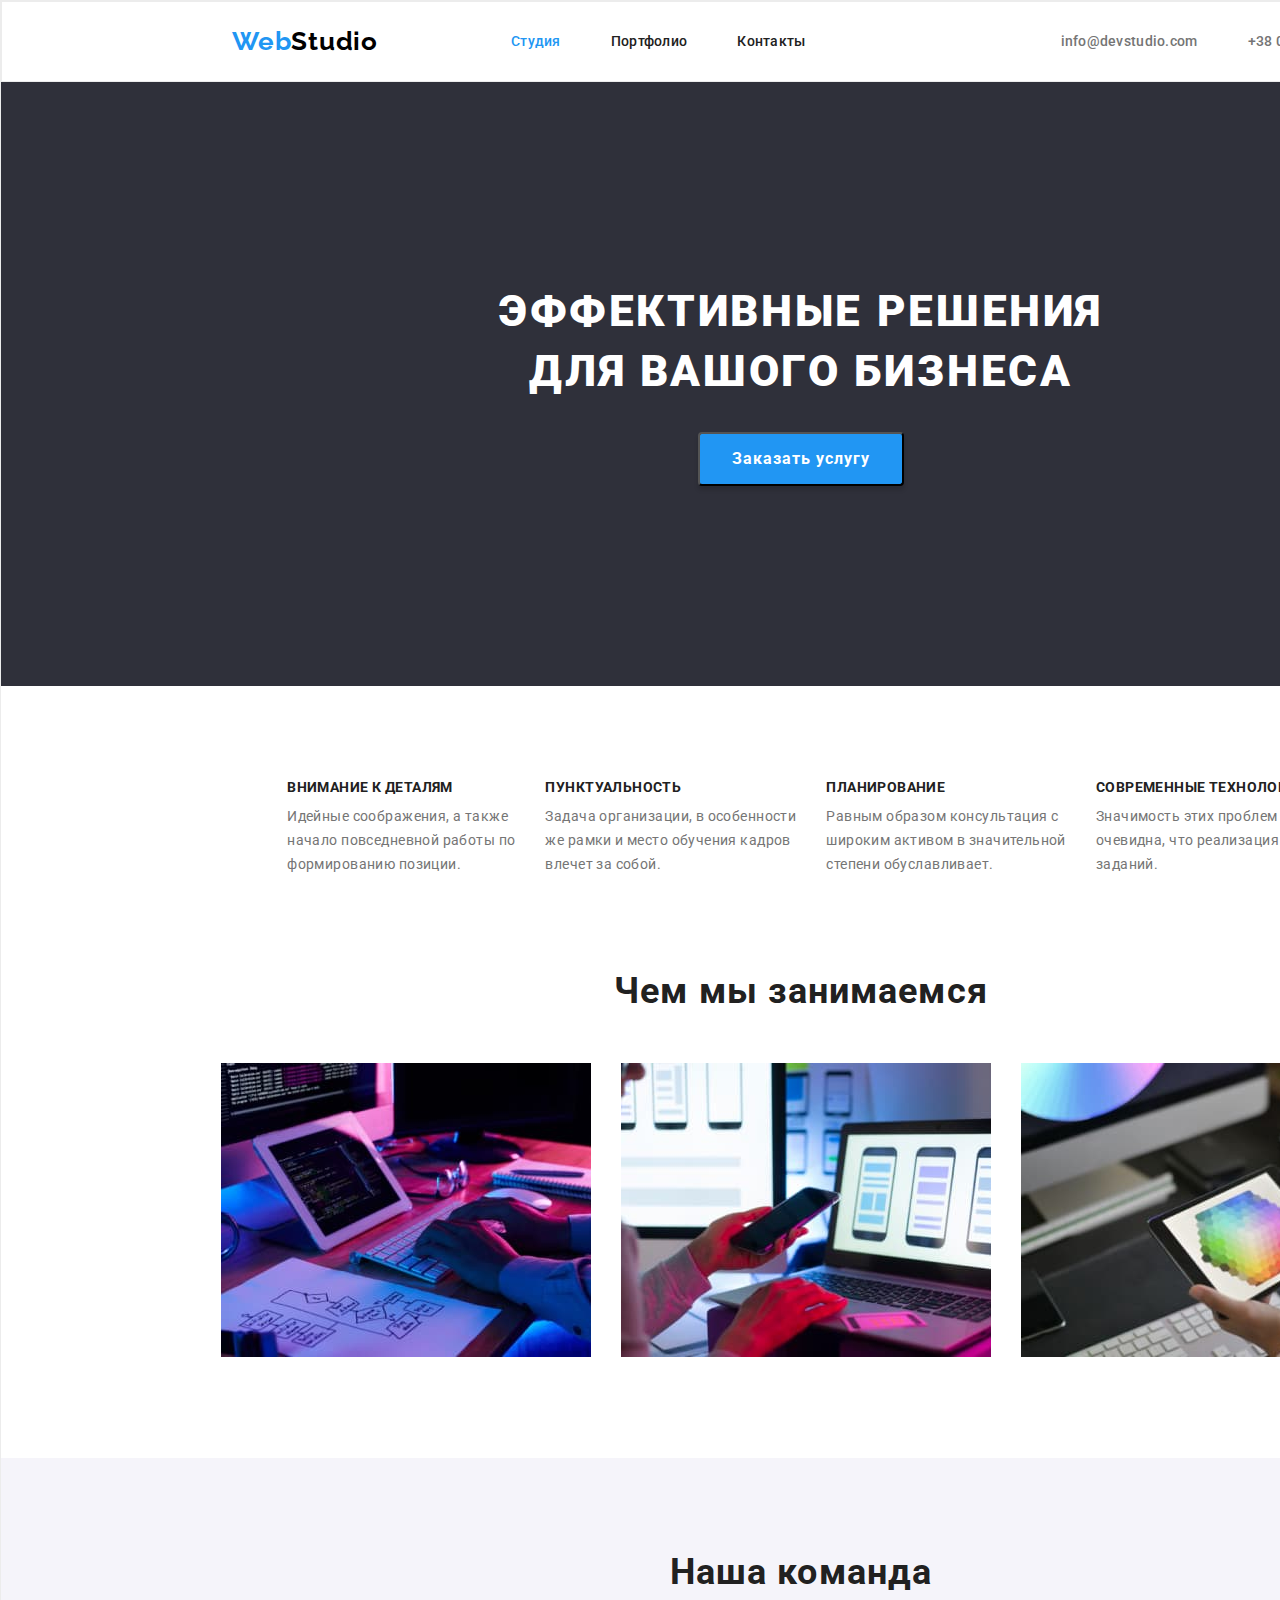
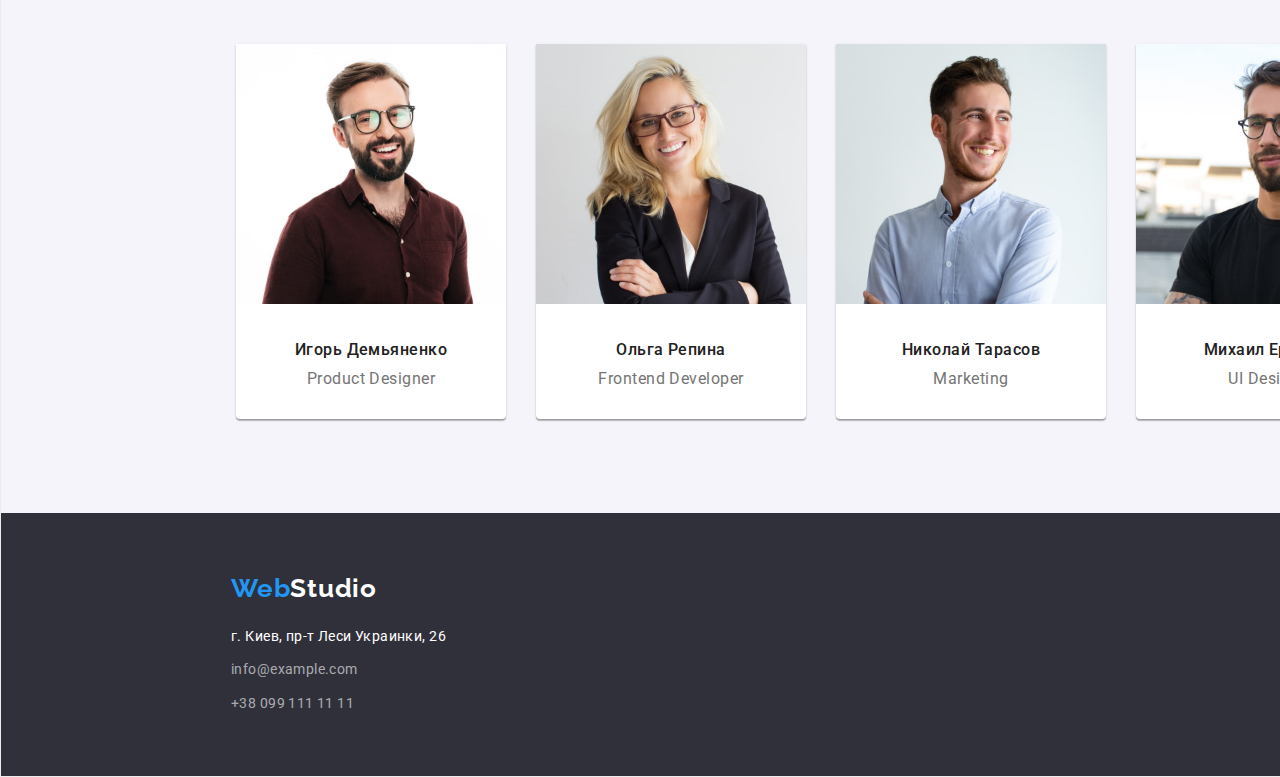
==== commit 067109b3: "fix #3" ====
--- a/index.html
+++ b/index.html
@@ -39,15 +39,15 @@
     <!-- Шапка сайта -->
     <main>
         <!-- Заказ услуги -->
-        <section class="order-service">
+        <section class="section order-section">
             <div class="container order-block">
                 <h1 class="order-title">ЭФФЕКТИВНЫЕ РЕШЕНИЯ<br>ДЛЯ ВАШОГО БИЗНЕСА</h1>
                 <button type="button" class="order-button">Заказать услугу</button>
             </div>
         </section>
         <!-- Особености -->
-        <section>
-            <div class="container feature-block">
+        <section class="section feature-section">
+            <div class="container">
                 <ul class="list feature-list">
                     <li class="feature-list-item">
                         <h3 class="feature-title">ВНИМАНИЕ К ДЕТАЛЯМ</h3>
@@ -69,7 +69,7 @@
             </div>
         </section>
         <!-- Информация о работе в фото -->
-        <section>
+        <section class="section">
             <div class="container work-block">
                 <h2 class="photo-title">Чем мы занимаемся</h2>
                 <ul class="list work-list">
@@ -86,47 +86,60 @@
             </div>           
         </section>
         <!-- Команда -->
-        <section>
-            <div class="container team-div">
-                <h2 class="photo-title">Наша команда</h2>
-                <ul class="list team-list">
-                    <li class="team-item">
-                        <img src="./images/demianenko.jpg" alt="Фото члена нашей команды" width="270">
-                        <p class="member-name">Игорь Демьяненко</p>
-                        <p lang="en" class="member-role">Product Designer</p>
-                    </li>
-                    <li class="team-item"><img src="./images/repina.jpg" alt="Фото члена нашей команды" width="270">
-                        <p class="member-name">Ольга Репина</p>
-                        <p lang="en" class="member-role">Frontend Developer</p>
-                    </li>
-                    <li class="team-item"><img src="./images/tarasov.jpg" alt="Фото члена нашей команды" width="270">
-                        <p class="member-name">Николай Тарасов</p>
-                        <p lang="en" class="member-role">Marketing</p>
-                    </li>
-                    <li class="team-item"><img src="./images/ermakov.jpg" alt="Фото члена нашей команды" width="270">
-                        <p class="member-name">Михаил Ермаков</p>
-                        <p lang="en" class="member-role">UI Designer</p>
-                    </li>  
-                </ul>
-            </div>
-        </section>
+            <section class="section team-section">
+                <div class="container">
+                    <h2 class="photo-title">Наша команда</h2>
+                    <ul class="list team-list">
+                        <li class="team-item">
+                            <img src="./images/demianenko.jpg" alt="Фото члена нашей команды" width="270">
+                            <div class="member-box">
+                                <p class="member-name">Игорь Демьяненко</p>
+                                <p lang="en" class="member-role">Product Designer</p>
+                            </div>
+                        </li>
+                        <li class="team-item">
+                            <img src="./images/repina.jpg" alt="Фото члена нашей команды" width="270">
+                            <div class="member-box">
+                                <p class="member-name">Ольга Репина</p>
+                                <p lang="en" class="member-role">Frontend Developer</p>
+                            </div>
+                        </li>
+                        <li class="team-item">
+                            <img src="./images/tarasov.jpg" alt="Фото члена нашей команды" width="270">
+                            <div class="member-box">
+                                <p class="member-name">Николай Тарасов</p>
+                                <p lang="en" class="member-role">Marketing</p>
+                            </div>
+                        </li>
+                        <li class="team-item">
+                            <img src="./images/ermakov.jpg" alt="Фото члена нашей команды" width="270">
+                            <div class="member-box">
+                                <p class="member-name">Михаил Ермаков</p>
+                                <p lang="en" class="member-role">UI Designer</p>
+                            </div>
+                        </li>  
+                    </ul>
+                </div>
+            </section>
     </main>
     <!-- Подвал сайта -->
     <footer class="footer">
-        <a class="link footer-studio-name" href="/index.html"><span class="web">Web</span>Studio</a>
-        <address>
-            <ul class="list">
-                <li>
-                    <a class="link footer-adress" href="https://goo.gl/maps/6Xr1MrQCFGWjLaGo9" target="_blank">г. Киев, пр-т Леси Украинки, 26</a>
-                </li>
-                <li>`
-                    <a class="link footer-contact" href="mailto:info@example.com">info@example.com</a>
-                </li>
-                <li>
-                    <a class="link footer-contact" href="tel:+380991111111"> +38 099 111 11 11</a>
-                </li>
-            </ul>
-        </address>
+        <div class="container">
+            <a class="link footer-studio-name" href="/index.html"><span class="web">Web</span>Studio</a>
+            <address>
+                <ul class="list footer-list">
+                    <li class="footer-list-item">
+                        <a class="link footer-adress" href="https://goo.gl/maps/6Xr1MrQCFGWjLaGo9" target="_blank">г. Киев, пр-т Леси Украинки, 26</a>
+                    </li>
+                    <li class="footer-list-item">
+                        <a class="link footer-contact" href="mailto:info@example.com">info@example.com</a>
+                    </li>
+                    <li class="footer-list-item">
+                        <a class="link footer-contact" href="tel:+380991111111">+38 099 111 11 11</a>
+                    </li>
+                </ul>
+            </address>
+        </div>
     </footer>
 </body>
 </html>--- a/styles/styles.css
+++ b/styles/styles.css
@@ -13,7 +13,7 @@
     width: 1600px;
     line-height: 1.5;
     margin: 0 auto;
-    box-shadow: 0px 4px 4px rgba(0, 0, 0, 0.50);
+    border: 1px solid #ECECEC;
 }
 
 .list {
@@ -25,7 +25,7 @@
     text-decoration: none;
 }
 
-p, a, h1, h2, h3, h4, h5, h6 {
+p, ul, a, h1, h2, h3, h4, h5, h6 {
     margin: 0;
 }
 
@@ -34,7 +34,6 @@
 }
 
 .container {
-    width: 1600px;
     padding-right: 15px;
     padding-left: 15px;
     margin: 0 auto;
@@ -45,14 +44,15 @@
 
 .header {
     background: #FFFFFF;
+    border: 1px solid #ECECEC;
+}
+
+.header-container {
+    display: flex;
+    align-items: center;
+    max-height: 80px;
     padding-top: 24px;
     padding-bottom: 24px;
-}
-
-.header-container {
-    display: flex;
-    align-items: center;
-    max-height: 80px;
 }
 
 /* --Стилизация слова WebStudio-- */
@@ -130,7 +130,7 @@
 
 .contact-list {
     display: flex;
-    margin-left: auto;
+    margin-left: 215px;
 }
 
 
@@ -157,9 +157,6 @@
     color: var(--grey-color);
 }
 
-.contact-list:last-child {
-    padding-right: 215px;
-}
 
 .header-mail:hover,
 .header-mail:focus,
@@ -172,15 +169,19 @@
 
 /* --Стилизация блока заказа услуг-- */
 
-.order-service {
+.section {
+    padding-top: 94px;
+    padding-bottom: 94px;
+}
+
+.order-section {
     background: #2F303A;
+
 }
 
 .order-block {
-    padding-top: 200px;
-    padding-right: 452px;
-    padding-bottom: 200px;
-    padding-left: 452px;
+    padding-top: 106px;
+    padding-bottom: 106px;
 }
 
 
@@ -226,11 +227,8 @@
 
 /* --Стилизация блока особеностей-- */
 
-.feature-block {
-    padding-top: 94px;
-    padding-right: 215px;
-    padding-bottom: 94px;
-    padding-left: 215px;
+.feature-section {
+    padding-bottom: 0;
 }
 
 .feature-list {
@@ -238,11 +236,7 @@
     justify-content: center;
 }
 
-.feature-list-item {
-    margin-right: 30px;
-}
-
-.feature-list:not(:last-child) {
+.feature-list-item:not(:last-child) {
     margin-right: 30px;
 }
 
@@ -276,25 +270,17 @@
     margin-bottom: 50px;
 }
 
-
-.work-block {
-    padding-bottom: 94px;
-}
-
 .work-list {
     display: flex;
-    justify-content: center;
-    
+    justify-content: center;   
 }
 
 .work-item {
     margin-right: 30px;
 }
 
-.team-div {
+.team-section {
     background-color: #F5F4FA;
-    padding-top: 94px;
-    padding-bottom: 94px;
 }
 
 .team-list {
@@ -318,24 +304,35 @@
     line-height: 1.18;
     text-align: center;
     letter-spacing: 0.03em;
-    color: var(--text-color);
+    color: var(--text-color);  
+    margin-bottom: 10px;
+}
+
+.member-role {
+    font-size: 16px;
+    line-height: 1.18;
+    text-align: center;
+    letter-spacing: 0.03em;
+    color: var(--grey-color);
+}
+
+.member-box {
+    padding-bottom: 30px;
     margin-top: 30px;
-    margin-bottom: 10px;
-}
-
-.member-role {
-    font-size: 16px;
-    line-height: 1.18;
-    text-align: center;
-    letter-spacing: 0.03em;
-    color: var(--grey-color);
-    padding-bottom: 30px;
 }
 
 /* -------------Стилизация Footer------------- */
 
 .footer {
     background: #2F303A;
+    padding-top: 60px;
+    padding-bottom: 60px;
+    padding-left: 215px;
+}
+
+.footer-list {
+    margin-top: 20px;
+    padding-left: 0;
 }
 
 .footer-studio-name {
@@ -348,7 +345,6 @@
     color: #FFFFFF;
 }
 
-
 .footer-adress {
     font-family: "Roboto", sans-serif;
     font-style: normal;
@@ -373,11 +369,23 @@
     color: rgba(255, 255, 255, 0.6);
 }
 
+.footer-list-item:not(:last-child) {
+    padding-bottom: 9px;
+}
+
 /* ----------Стилизация портфолио---------- */
 
 /* -- Фильтры -- */
 
-
+.portfolio-section {
+    background-color: #FFFFFF;
+}
+
+.filter-list {
+    display: flex;
+    justify-content: center;
+    margin-top: 94px;
+}
 
 .filter-btn {
     font-family: "Roboto", sans-serif;
@@ -390,12 +398,21 @@
     color: var(--text-color);
     background: #F5F4FA;
     border-radius: 4px;
+    margin-right: 8px;
+    padding-top: 6px;
+    padding-right: 22px;
+    padding-bottom: 6px;
+    padding-left: 22px;
+    margin-bottom: 50px;
+    border: hidden;
 }
 
 .filter-btn:active {
     background: var(--main-color);
     box-shadow: 0px 3px 1px rgba(0, 0, 0, 0.1), 0px 1px 2px rgba(0, 0, 0, 0.08), 0px 2px 2px rgba(0, 0, 0, 0.12);
     border-radius: 4px;
+    outline-style: hidden;
+    color: #FFFFFF;
 }
 
 .portfolio-title {
@@ -406,6 +423,8 @@
     line-height: 2.00;
     letter-spacing: 0.06em;
     color: var(--text-color);
+    margin-bottom: 4px;
+    
 }
 
 .portfolio-item {
@@ -424,8 +443,30 @@
     line-height: 1.62;
     text-align: center;
     letter-spacing: 0.03em;
+    text-decoration: #EEEEEE;
     color: #FFFFFF;
     background: #2196F3;
     box-shadow: 0px 3px 1px rgba(0, 0, 0, 0.1), 0px 1px 2px rgba(0, 0, 0, 0.08), 0px 2px 2px rgba(0, 0, 0, 0.12);
     border-radius: 4px;
+}
+
+.project-list {
+    display: flex;
+    flex-wrap: wrap;
+    justify-content: center;
+    margin-bottom: 94px;
+}
+
+.project-item {
+    margin-right: 30px;
+    margin-bottom: 30px;
+    background: #FFFFFF;
+    border: 1px solid #EEEEEE;
+    box-sizing: border-box;
+}
+
+.project-box {
+    margin-top: 20px;
+    padding-left: 24px;
+    padding-bottom: 20px;
 }